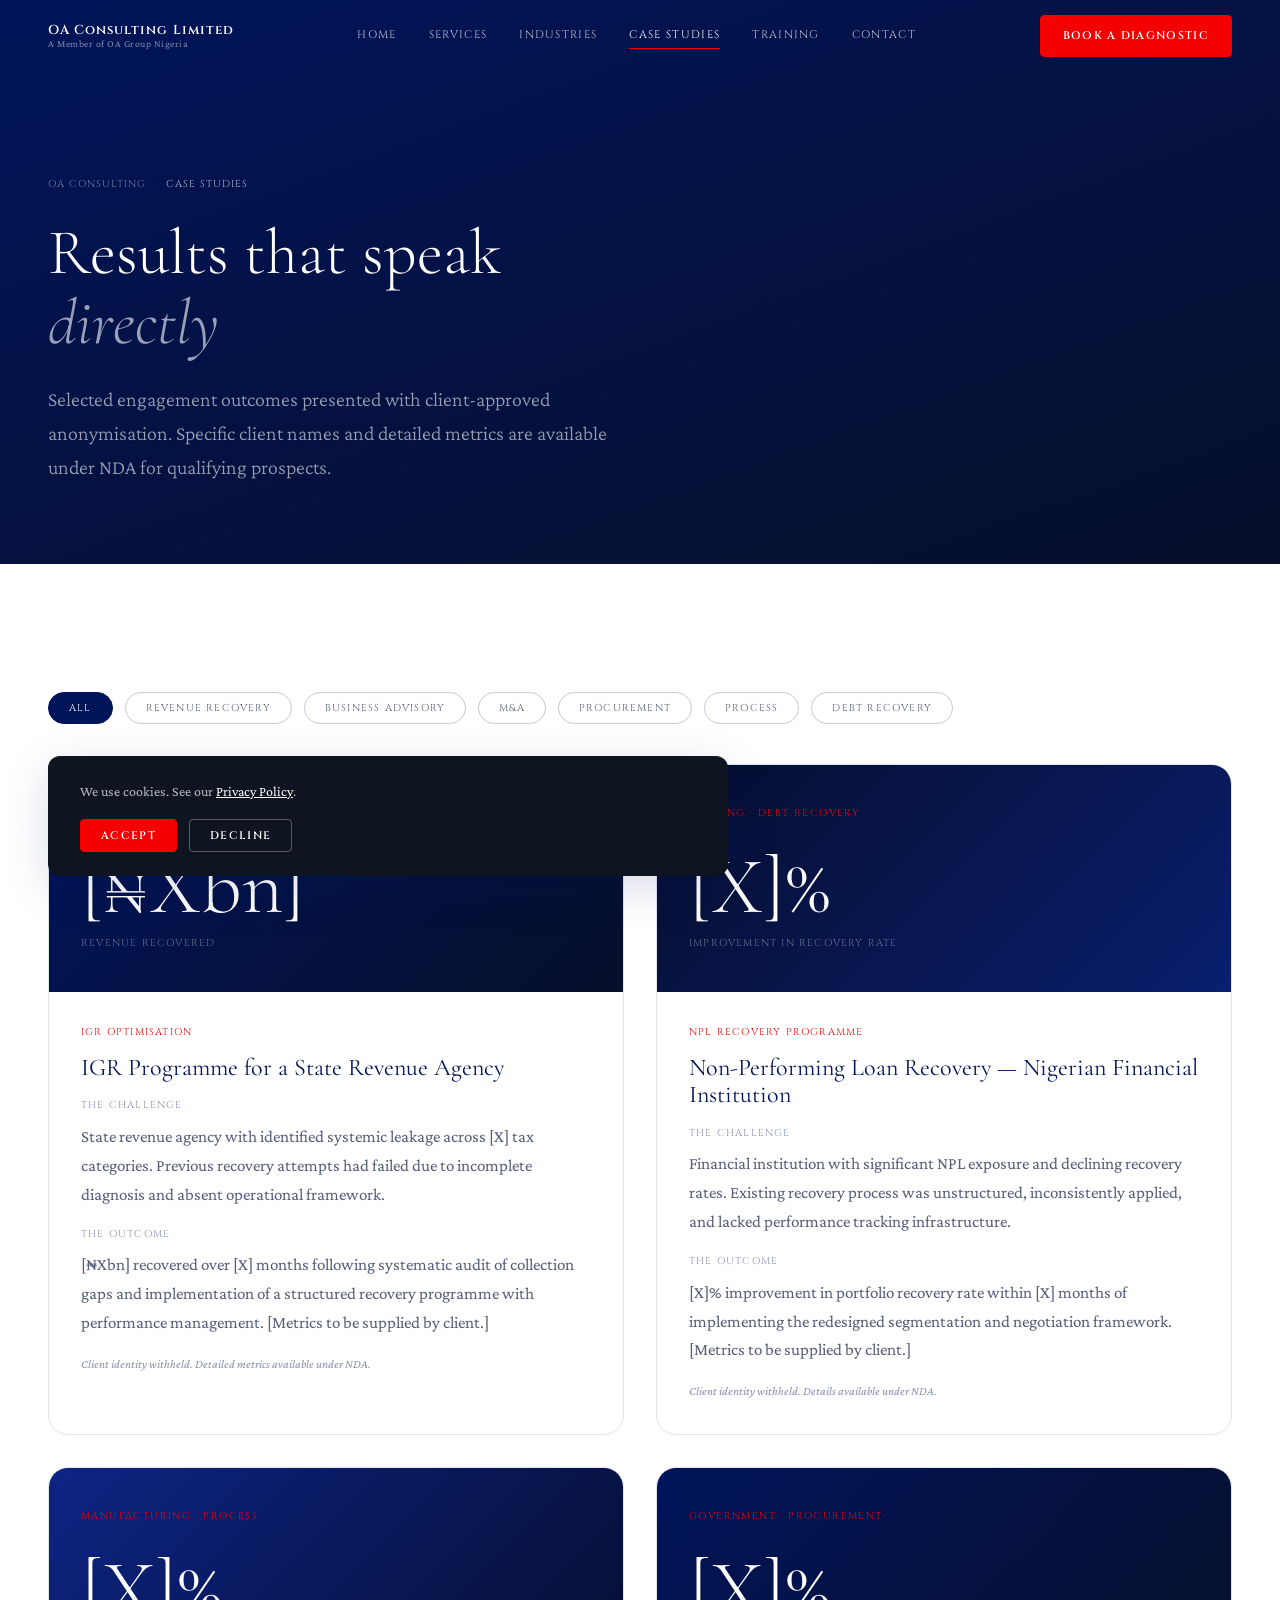
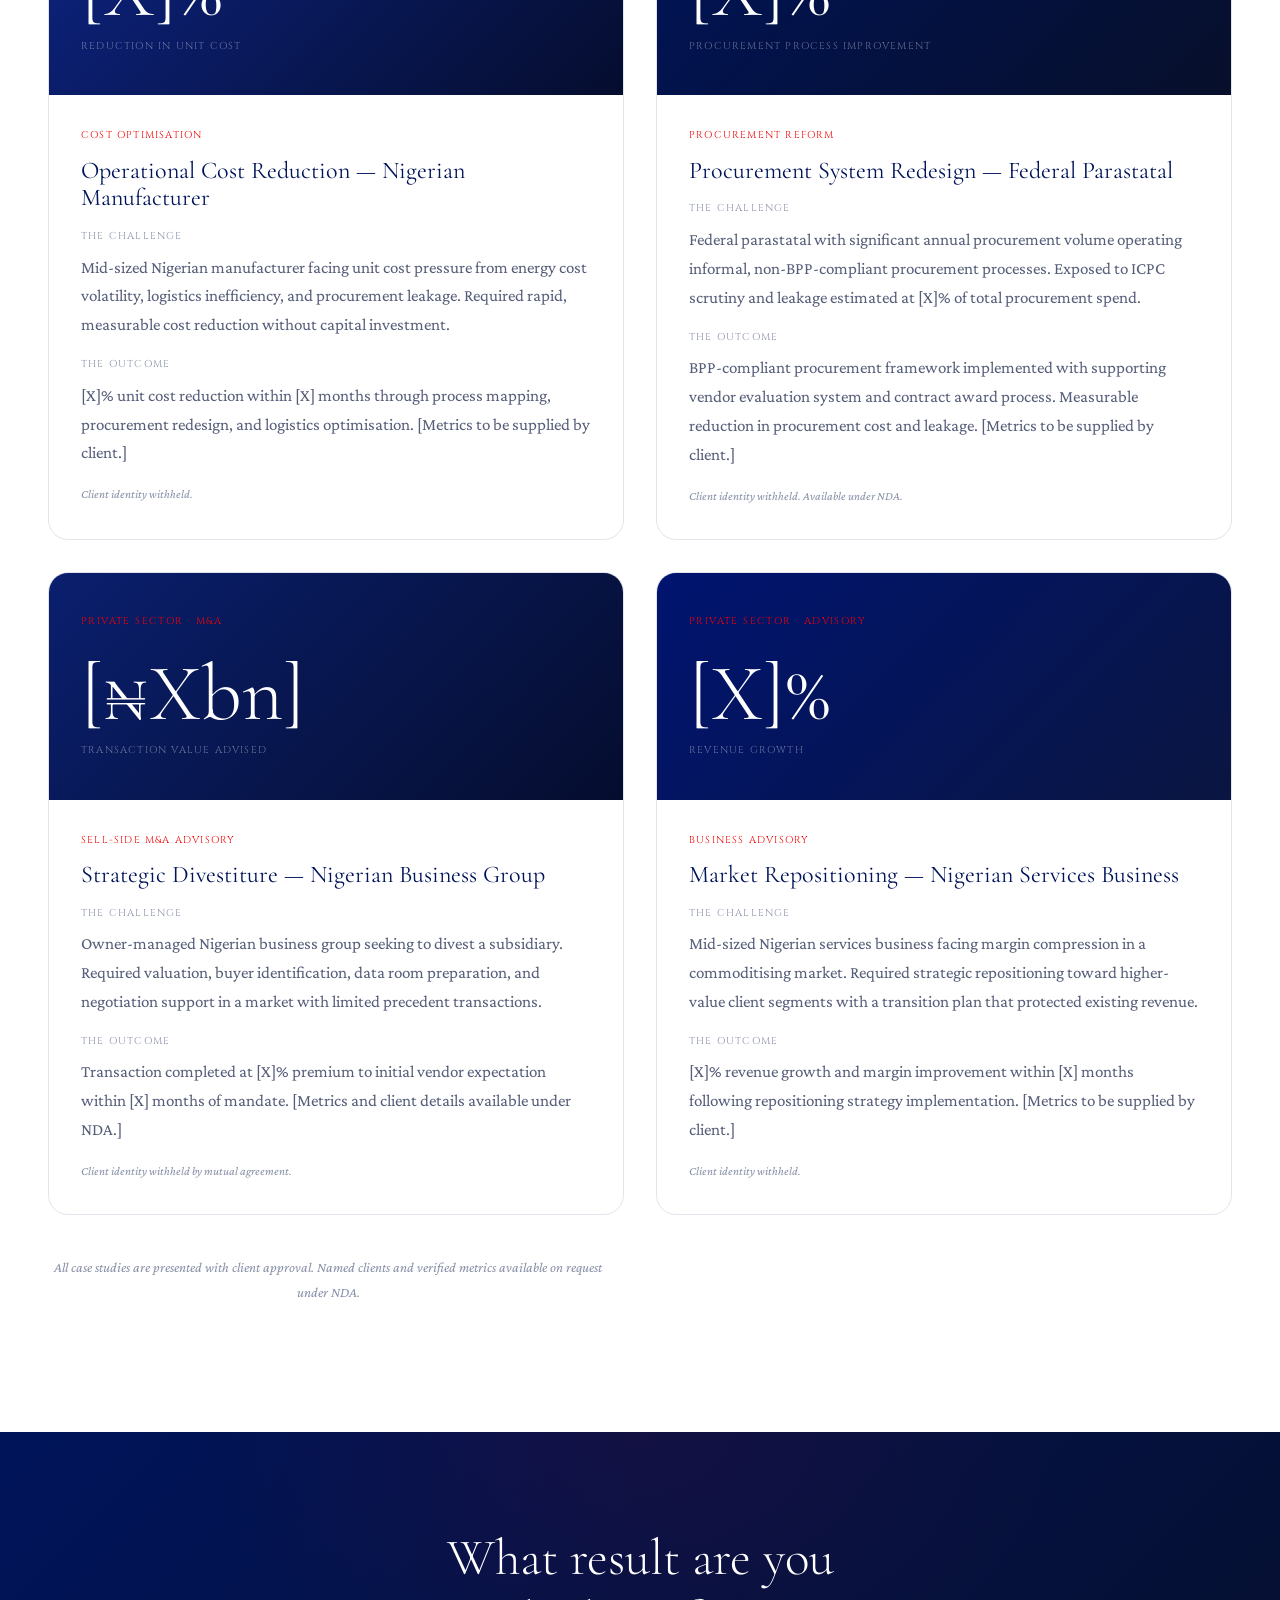
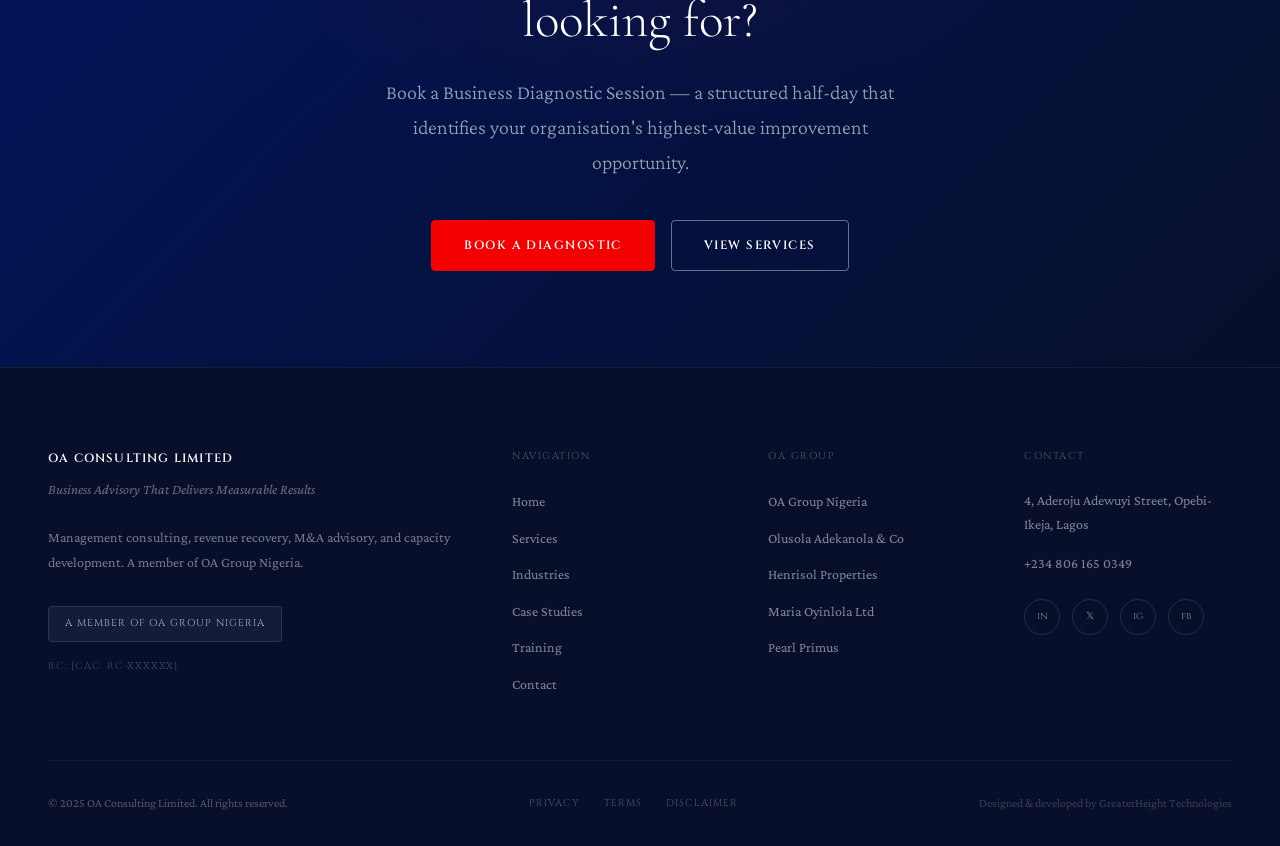
==== case-studies/index.html @ 7fed5c49 "Add files via upload" ====
<!DOCTYPE html>
<html lang="en">
<head>
  <meta charset="UTF-8"><meta name="viewport" content="width=device-width, initial-scale=1.0">
  <title>Case Studies — OA Consulting Limited | Results for Nigerian Organisations</title>
  <meta name="description" content="Selected consulting results for Nigerian clients across revenue recovery, business advisory, M&A, procurement, and process optimisation. OA Consulting Limited.">
  <link rel="canonical" href="https://oaconsulting.oagroupng.com/case-studies/">
  <link rel="preconnect" href="https://fonts.googleapis.com"><link rel="preconnect" href="https://fonts.gstatic.com" crossorigin>
  <link href="https://fonts.googleapis.com/css2?family=Cinzel:wght@400;600;700&family=Cormorant+Garamond:ital,wght@0,300;0,400;0,600;1,300;1,400&family=Crimson+Pro:ital,wght@0,300;0,400;0,500;0,600;1,300;1,400&display=swap" rel="stylesheet">
  <link rel="stylesheet" href="/css/variables.css"><link rel="stylesheet" href="/css/styles.css"><link rel="stylesheet" href="/css/animations.css"><link rel="stylesheet" href="/css/responsive.css">
  <style>
    .page-hero { background: linear-gradient(160deg, var(--navy) 0%, var(--dark-bg) 100%); padding-top: calc(var(--nav-height) + var(--sp-20)); padding-bottom: var(--sp-20); }
    .filter-bar { display: flex; flex-wrap: wrap; gap: var(--sp-3); margin-bottom: var(--sp-10); }
    .filter-btn { font-family: var(--font-label); font-size: 10px; letter-spacing: 0.12em; text-transform: uppercase; padding: 0.5rem 1.25rem; border: 1px solid var(--grey-200); border-radius: 20px; background: var(--white); color: var(--grey-600); cursor: pointer; transition: all var(--duration-fast); }
    .filter-btn:hover { border-color: var(--navy); color: var(--navy); }
    .filter-btn.active { background: var(--navy); border-color: var(--navy); color: var(--white); }
    .cs-grid { display: grid; grid-template-columns: repeat(2, 1fr); gap: var(--sp-8); }
    .cs-card { border: 1px solid var(--grey-100); border-radius: var(--radius-xl); overflow: hidden; transition: transform var(--duration) var(--ease), box-shadow var(--duration) var(--ease); }
    .cs-card:hover { transform: translateY(-4px); box-shadow: var(--shadow-md); }
    .cs-card[hidden] { display: none; }
    .cs-card__header { background: linear-gradient(135deg, var(--navy) 0%, var(--dark-bg) 100%); padding: var(--sp-10) var(--sp-8); }
    .cs-card__sector { font-family: var(--font-label); font-size: 10px; letter-spacing: 0.14em; text-transform: uppercase; color: var(--red); margin-bottom: var(--sp-6); }
    .cs-card__metric { font-family: var(--font-display); font-size: var(--text-6xl); font-weight: 300; color: var(--white); line-height: 1; margin-bottom: var(--sp-2); }
    .cs-card__metric-label { font-family: var(--font-label); font-size: 10px; letter-spacing: 0.12em; text-transform: uppercase; color: rgba(255,255,255,0.4); }
    .cs-card__body { padding: var(--sp-8); }
    .cs-card__service { font-family: var(--font-label); font-size: 10px; letter-spacing: 0.12em; text-transform: uppercase; color: var(--red); margin-bottom: var(--sp-3); }
    .cs-card__title { font-family: var(--font-display); font-size: var(--text-2xl); font-weight: 400; color: var(--navy); margin-bottom: var(--sp-4); }
    .cs-card__challenge-label { font-family: var(--font-label); font-size: 10px; letter-spacing: 0.12em; text-transform: uppercase; color: var(--grey-400); margin-bottom: var(--sp-2); }
    .cs-card__challenge { font-family: var(--font-body); font-size: var(--text-base); color: var(--grey-600); line-height: 1.7; margin-bottom: var(--sp-4); }
    .cs-card__nda { font-family: var(--font-body); font-size: var(--text-xs); color: var(--grey-400); font-style: italic; }
    @media (max-width: 768px) { .cs-grid { grid-template-columns: 1fr; } }
  </style>
</head>
<body>
  <a href="#main" class="skip-link">Skip to main content</a>
  <nav class="nav nav--scrolled" id="mainNav" role="navigation" aria-label="Main navigation">
    <div class="nav__inner">
      <a href="/" class="nav__logo"><span class="nav__logo-name">OA Consulting Limited</span><span class="nav__logo-sub">A Member of OA Group Nigeria</span></a>
      <div class="nav__links"><a href="/" class="nav__link">Home</a><a href="/services/" class="nav__link">Services</a><a href="/industries/" class="nav__link">Industries</a><a href="/case-studies/" class="nav__link nav__link--active">Case Studies</a><a href="/training/" class="nav__link">Training</a><a href="/contact/" class="nav__link">Contact</a></div>
      <a href="/contact/" class="nav__cta">Book a Diagnostic</a>
      <button class="nav__hamburger" id="navHamburger" aria-label="Open menu" aria-expanded="false" aria-controls="mobileMenu"><span></span><span></span><span></span></button>
    </div>
  </nav>
  <div class="nav__mobile" id="mobileMenu"><a href="/" class="nav__link">Home</a><a href="/services/" class="nav__link">Services</a><a href="/industries/" class="nav__link">Industries</a><a href="/case-studies/" class="nav__link">Case Studies</a><a href="/training/" class="nav__link">Training</a><a href="/contact/" class="nav__link">Contact</a><a href="/contact/" class="nav__cta">Book a Diagnostic</a></div>

  <main id="main">
    <section class="page-hero">
      <div class="container">
        <nav aria-label="Breadcrumb" class="breadcrumb"><a href="/">OA Consulting</a><span class="breadcrumb__sep">›</span><span class="breadcrumb__current">Case Studies</span></nav>
        <h1 style="font-family:var(--font-display);font-weight:300;font-size:clamp(2.5rem,5vw,5rem);color:var(--white);line-height:1.1;max-width:16ch;margin-bottom:var(--sp-6);">Results that speak <em style="color:rgba(255,255,255,0.6);">directly</em></h1>
        <p style="font-family:var(--font-body);font-size:var(--text-xl);color:rgba(255,255,255,0.6);max-width:55ch;font-weight:300;line-height:1.7;">Selected engagement outcomes presented with client-approved anonymisation. Specific client names and detailed metrics are available under NDA for qualifying prospects.</p>
      </div>
    </section>

    <section class="section section--lg">
      <div class="container">
        <div class="filter-bar reveal" role="group" aria-label="Filter case studies">
          <button class="filter-btn active" data-filter="all">All</button>
          <button class="filter-btn" data-filter="revenue">Revenue Recovery</button>
          <button class="filter-btn" data-filter="advisory">Business Advisory</button>
          <button class="filter-btn" data-filter="ma">M&A</button>
          <button class="filter-btn" data-filter="procurement">Procurement</button>
          <button class="filter-btn" data-filter="process">Process</button>
          <button class="filter-btn" data-filter="debt">Debt Recovery</button>
        </div>
        <div class="cs-grid" id="csGrid">
          <article class="cs-card reveal" data-category="revenue">
            <div class="cs-card__header"><div class="cs-card__sector">Government · Revenue Recovery</div><div class="cs-card__metric">[₦Xbn]</div><div class="cs-card__metric-label">Revenue Recovered</div></div>
            <div class="cs-card__body"><div class="cs-card__service">IGR Optimisation</div><h3 class="cs-card__title">IGR Programme for a State Revenue Agency</h3><div class="cs-card__challenge-label">The Challenge</div><p class="cs-card__challenge">State revenue agency with identified systemic leakage across [X] tax categories. Previous recovery attempts had failed due to incomplete diagnosis and absent operational framework.</p><div class="cs-card__challenge-label">The Outcome</div><p class="cs-card__challenge">[₦Xbn] recovered over [X] months following systematic audit of collection gaps and implementation of a structured recovery programme with performance management. [Metrics to be supplied by client.]</p><p class="cs-card__nda">Client identity withheld. Detailed metrics available under NDA.</p></div>
          </article>
          <article class="cs-card reveal reveal--delay-1" data-category="debt">
            <div class="cs-card__header" style="background:linear-gradient(135deg,#050D2E,#0a1f6e);"><div class="cs-card__sector">Banking · Debt Recovery</div><div class="cs-card__metric">[X]%</div><div class="cs-card__metric-label">Improvement in Recovery Rate</div></div>
            <div class="cs-card__body"><div class="cs-card__service">NPL Recovery Programme</div><h3 class="cs-card__title">Non-Performing Loan Recovery — Nigerian Financial Institution</h3><div class="cs-card__challenge-label">The Challenge</div><p class="cs-card__challenge">Financial institution with significant NPL exposure and declining recovery rates. Existing recovery process was unstructured, inconsistently applied, and lacked performance tracking infrastructure.</p><div class="cs-card__challenge-label">The Outcome</div><p class="cs-card__challenge">[X]% improvement in portfolio recovery rate within [X] months of implementing the redesigned segmentation and negotiation framework. [Metrics to be supplied by client.]</p><p class="cs-card__nda">Client identity withheld. Details available under NDA.</p></div>
          </article>
          <article class="cs-card reveal" data-category="process">
            <div class="cs-card__header" style="background:linear-gradient(135deg,#0d2484,#050D2E);"><div class="cs-card__sector">Manufacturing · Process</div><div class="cs-card__metric">[X]%</div><div class="cs-card__metric-label">Reduction in Unit Cost</div></div>
            <div class="cs-card__body"><div class="cs-card__service">Cost Optimisation</div><h3 class="cs-card__title">Operational Cost Reduction — Nigerian Manufacturer</h3><div class="cs-card__challenge-label">The Challenge</div><p class="cs-card__challenge">Mid-sized Nigerian manufacturer facing unit cost pressure from energy cost volatility, logistics inefficiency, and procurement leakage. Required rapid, measurable cost reduction without capital investment.</p><div class="cs-card__challenge-label">The Outcome</div><p class="cs-card__challenge">[X]% unit cost reduction within [X] months through process mapping, procurement redesign, and logistics optimisation. [Metrics to be supplied by client.]</p><p class="cs-card__nda">Client identity withheld.</p></div>
          </article>
          <article class="cs-card reveal reveal--delay-1" data-category="procurement">
            <div class="cs-card__header" style="background:linear-gradient(135deg,#00145A,#070F2A);"><div class="cs-card__sector">Government · Procurement</div><div class="cs-card__metric">[X]%</div><div class="cs-card__metric-label">Procurement Process Improvement</div></div>
            <div class="cs-card__body"><div class="cs-card__service">Procurement Reform</div><h3 class="cs-card__title">Procurement System Redesign — Federal Parastatal</h3><div class="cs-card__challenge-label">The Challenge</div><p class="cs-card__challenge">Federal parastatal with significant annual procurement volume operating informal, non-BPP-compliant procurement processes. Exposed to ICPC scrutiny and leakage estimated at [X]% of total procurement spend.</p><div class="cs-card__challenge-label">The Outcome</div><p class="cs-card__challenge">BPP-compliant procurement framework implemented with supporting vendor evaluation system and contract award process. Measurable reduction in procurement cost and leakage. [Metrics to be supplied by client.]</p><p class="cs-card__nda">Client identity withheld. Available under NDA.</p></div>
          </article>
          <article class="cs-card reveal" data-category="ma">
            <div class="cs-card__header" style="background:linear-gradient(135deg,#0a1f6e,#050D2E);"><div class="cs-card__sector">Private Sector · M&A</div><div class="cs-card__metric">[₦Xbn]</div><div class="cs-card__metric-label">Transaction Value Advised</div></div>
            <div class="cs-card__body"><div class="cs-card__service">Sell-side M&A Advisory</div><h3 class="cs-card__title">Strategic Divestiture — Nigerian Business Group</h3><div class="cs-card__challenge-label">The Challenge</div><p class="cs-card__challenge">Owner-managed Nigerian business group seeking to divest a subsidiary. Required valuation, buyer identification, data room preparation, and negotiation support in a market with limited precedent transactions.</p><div class="cs-card__challenge-label">The Outcome</div><p class="cs-card__challenge">Transaction completed at [X]% premium to initial vendor expectation within [X] months of mandate. [Metrics and client details available under NDA.]</p><p class="cs-card__nda">Client identity withheld by mutual agreement.</p></div>
          </article>
          <article class="cs-card reveal reveal--delay-1" data-category="advisory">
            <div class="cs-card__header" style="background:linear-gradient(135deg,#001470,#0a1540);"><div class="cs-card__sector">Private Sector · Advisory</div><div class="cs-card__metric">[X]%</div><div class="cs-card__metric-label">Revenue Growth</div></div>
            <div class="cs-card__body"><div class="cs-card__service">Business Advisory</div><h3 class="cs-card__title">Market Repositioning — Nigerian Services Business</h3><div class="cs-card__challenge-label">The Challenge</div><p class="cs-card__challenge">Mid-sized Nigerian services business facing margin compression in a commoditising market. Required strategic repositioning toward higher-value client segments with a transition plan that protected existing revenue.</p><div class="cs-card__challenge-label">The Outcome</div><p class="cs-card__challenge">[X]% revenue growth and margin improvement within [X] months following repositioning strategy implementation. [Metrics to be supplied by client.]</p><p class="cs-card__nda">Client identity withheld.</p></div>
          </article>
        </div>
        <p style="font-family:var(--font-body);font-size:var(--text-sm);color:var(--grey-400);margin-top:var(--sp-10);font-style:italic;text-align:center;">All case studies are presented with client approval. Named clients and verified metrics available on request under NDA.</p>
      </div>
    </section>

    <section class="cta-banner">
      <div class="cta-banner__content">
        <h2 class="cta-banner__title reveal">What result are you looking for?</h2>
        <p class="cta-banner__sub reveal reveal--delay-1">Book a Business Diagnostic Session — a structured half-day that identifies your organisation's highest-value improvement opportunity.</p>
        <div class="cta-banner__actions reveal reveal--delay-2">
          <a href="/contact/" class="btn btn-red">Book a Diagnostic</a>
          <a href="/services/" class="btn btn-ghost">View Services</a>
        </div>
      </div>
    </section>
  </main>

  <footer class="footer" role="contentinfo"><div class="container"><div class="footer__grid"><div><div class="footer__brand-name">OA Consulting Limited</div><div class="footer__brand-tag">Business Advisory That Delivers Measurable Results</div><p class="footer__desc">Management consulting, revenue recovery, M&A advisory, and capacity development. A member of OA Group Nigeria.</p><a href="https://oagroupng.com" class="footer__group-badge" target="_blank" rel="noopener">A Member of OA Group Nigeria</a><div class="footer__cac">RC: [CAC: RC-XXXXXX]</div></div><div><div class="footer__col-title">Navigation</div><nav class="footer__links"><a href="/" class="footer__link">Home</a><a href="/services/" class="footer__link">Services</a><a href="/industries/" class="footer__link">Industries</a><a href="/case-studies/" class="footer__link">Case Studies</a><a href="/training/" class="footer__link">Training</a><a href="/contact/" class="footer__link">Contact</a></nav></div><div><div class="footer__col-title">OA Group</div><nav class="footer__links"><a href="https://oagroupng.com" class="footer__link" target="_blank" rel="noopener">OA Group Nigeria</a><a href="https://olusola-adekanola.oagroupng.com" class="footer__link" target="_blank" rel="noopener">Olusola Adekanola & Co</a><a href="https://henrisol.oagroupng.com" class="footer__link" target="_blank" rel="noopener">Henrisol Properties</a><a href="https://mol.oagroupng.com" class="footer__link" target="_blank" rel="noopener">Maria Oyinlola Ltd</a><a href="https://pearlprimus.oagroupng.com" class="footer__link" target="_blank" rel="noopener">Pearl Primus</a></nav></div><div><div class="footer__col-title">Contact</div><address style="font-style:normal;"><p class="footer__contact-item">4, Aderoju Adewuyi Street, Opebi-Ikeja, Lagos</p><p class="footer__contact-item"><a href="tel:+2348061650349" class="footer__link">+234 806 165 0349</a></p></address><div class="footer__socials"><a href="https://linkedin.com/company/oagroupng" class="footer__social" aria-label="LinkedIn" target="_blank" rel="noopener">in</a><a href="https://x.com/oagroupng" class="footer__social" aria-label="X" target="_blank" rel="noopener">𝕏</a><a href="https://instagram.com/oagroupng" class="footer__social" aria-label="Instagram" target="_blank" rel="noopener">ig</a><a href="https://facebook.com/oagroupng" class="footer__social" aria-label="Facebook" target="_blank" rel="noopener">fb</a></div></div></div><div class="footer__bottom"><p class="footer__copy">© 2025 OA Consulting Limited. All rights reserved.</p><nav class="footer__legal"><a href="/privacy/">Privacy</a><a href="/terms/">Terms</a><a href="/disclaimer/">Disclaimer</a></nav><p class="footer__dev">Designed & developed by GreaterHeight Technologies</p></div></div></footer>
  <button id="backToTop" aria-label="Back to top" style="position:fixed;bottom:2rem;right:2rem;width:44px;height:44px;border-radius:50%;background:var(--navy);border:1px solid rgba(255,255,255,0.15);color:var(--white);font-size:18px;display:flex;align-items:center;justify-content:center;opacity:0;pointer-events:none;transition:opacity 0.3s;z-index:500;cursor:pointer;">↑</button>
  <div class="cookie-banner" id="cookieBanner"><p class="cookie-banner__text">We use cookies. See our <a href="/privacy/" style="color:var(--white);text-decoration:underline;">Privacy Policy</a>.</p><div class="cookie-banner__actions"><button id="cookieAccept" class="btn btn-red" style="padding:0.5rem 1.25rem;font-size:11px;">Accept</button><button id="cookieDecline" class="btn btn-ghost" style="padding:0.5rem 1.25rem;font-size:11px;border-color:rgba(255,255,255,0.3);">Decline</button></div></div>
  <script src="/js/navigation.js" defer></script><script src="/js/main.js" defer></script>
  <script>
    document.addEventListener('DOMContentLoaded', () => {
      const btns = document.querySelectorAll('.filter-btn');
      const cards = document.querySelectorAll('.cs-card');
      btns.forEach(btn => {
        btn.addEventListener('click', () => {
          btns.forEach(b => b.classList.remove('active'));
          btn.classList.add('active');
          const filter = btn.dataset.filter;
          cards.forEach(card => { card.toggleAttribute('hidden', filter !== 'all' && card.dataset.category !== filter); });
        });
      });
    });
  </script>
</body>
</html>
---- css/variables.css ----
/* ============================================================
   OA CONSULTING LIMITED — CSS VARIABLES
   Brand: Deep Navy #00145A | Authority Red #F50000 | Black #000000
   Same palette as OA & Co but distinct visual expression:
   warmer, more dynamic, less institutional — a consulting firm
   that solves problems rather than certifies them.
   ============================================================ */

:root {
  /* ── Brand Colours ── */
  --navy:        #00145A;
  --navy-90:     #001470;
  --navy-mid:    #0a1f6e;
  --navy-light:  #1a3080;
  --red:         #F50000;
  --red-dark:    #c00000;
  --red-muted:   rgba(245, 0, 0, 0.07);
  --black:       #000000;
  --off-black:   #0E1420;

  /* ── Group Ecosystem Colours ── */
  --group-blue:  #5C6C94;
  --group-light: #AAB4C8;

  /* ── Neutral Palette ── */
  --white:       #FFFFFF;
  --off-white:   #F6F7FA;
  --grey-50:     #F0F1F5;
  --grey-100:    #E2E4EB;
  --grey-200:    #C8CBDB;
  --grey-400:    #8890A8;
  --grey-600:    #555D78;
  --grey-800:    #252B3F;

  /* ── Dark Section (slightly warmer than OA & Co) ── */
  --dark-bg:     #070F2A;
  --dark-bg-2:   #0c1535;

  /* ── Typography ── */
  --font-display: 'Cormorant Garamond', Georgia, serif;
  --font-label:   'Cinzel', 'Times New Roman', serif;
  --font-body:    'Crimson Pro', Georgia, serif;

  /* ── Type Scale ── */
  --text-xs:    0.75rem;
  --text-sm:    0.875rem;
  --text-base:  1.0625rem;
  --text-lg:    1.125rem;
  --text-xl:    1.25rem;
  --text-2xl:   1.5rem;
  --text-3xl:   2rem;
  --text-4xl:   2.75rem;
  --text-5xl:   3.75rem;
  --text-6xl:   5rem;
  --text-7xl:   6.5rem;

  /* ── Spacing ── */
  --sp-1:  0.25rem;
  --sp-2:  0.5rem;
  --sp-3:  0.75rem;
  --sp-4:  1rem;
  --sp-6:  1.5rem;
  --sp-8:  2rem;
  --sp-10: 2.5rem;
  --sp-12: 3rem;
  --sp-16: 4rem;
  --sp-20: 5rem;
  --sp-24: 6rem;
  --sp-32: 8rem;

  /* ── Layout ── */
  --max-width:     1280px;
  --content-width: 900px;
  --gutter:        clamp(1.25rem, 5vw, 3rem);

  /* ── Radius ── */
  --radius-sm: 4px;
  --radius-md: 8px;
  --radius-lg: 12px;
  --radius-xl: 20px;

  /* ── Shadows ── */
  --shadow-sm: 0 1px 3px rgba(0,20,90,0.08);
  --shadow-md: 0 4px 20px rgba(0,20,90,0.10);
  --shadow-lg: 0 12px 48px rgba(0,20,90,0.14);

  /* ── Transitions ── */
  --ease:          cubic-bezier(0.25, 0.46, 0.45, 0.94);
  --duration-fast: 150ms;
  --duration:      260ms;
  --duration-slow: 450ms;

  /* ── Nav ── */
  --nav-height: 72px;
}
---- css/styles.css ----
/* ============================================================
   OA CONSULTING LIMITED — GLOBAL STYLES
   Visual distinction from OA & Co:
   - Hero uses diagonal split layout vs OA & Co's full dark field
   - Service cards are horizontal rows vs grid tiles
   - Case studies use bold metric-first presentation
   - Process steps are left-anchored vs centred
   ============================================================ */

@import url('variables.css');

*, *::before, *::after { box-sizing: border-box; margin: 0; padding: 0; }
html { scroll-behavior: smooth; -webkit-text-size-adjust: 100%; }
body { font-family: var(--font-body); font-size: var(--text-base); line-height: 1.75; color: var(--off-black); background: var(--white); overflow-x: hidden; }
img, video { display: block; max-width: 100%; }
a { color: inherit; text-decoration: none; }
ul, ol { list-style: none; }
button { cursor: pointer; border: none; background: none; font-family: inherit; }
input, textarea, select { font-family: inherit; }
:focus-visible { outline: 2px solid var(--red); outline-offset: 3px; border-radius: 2px; }

.skip-link { position: absolute; top: -100%; left: var(--sp-4); z-index: 9999; background: var(--navy); color: var(--white); padding: var(--sp-3) var(--sp-6); font-family: var(--font-label); font-size: var(--text-xs); letter-spacing: 0.12em; text-transform: uppercase; border-radius: var(--radius-sm); transition: top var(--duration-fast); }
.skip-link:focus { top: var(--sp-4); }

/* ── Layout ── */
.container { width: 100%; max-width: var(--max-width); margin-inline: auto; padding-inline: var(--gutter); }
.container--narrow { max-width: var(--content-width); margin-inline: auto; padding-inline: var(--gutter); }
.section { padding-block: var(--sp-24); }
.section--lg { padding-block: var(--sp-32); }
.section--sm { padding-block: var(--sp-16); }

/* ── Typography ── */
h1, h2, h3, h4, h5, h6 { font-family: var(--font-display); font-weight: 400; line-height: 1.15; color: var(--navy); }
h1 { font-size: clamp(var(--text-4xl), 6vw, var(--text-7xl)); font-weight: 300; }
h2 { font-size: clamp(var(--text-3xl), 4vw, var(--text-5xl)); }
h3 { font-size: clamp(var(--text-2xl), 3vw, var(--text-4xl)); }
h4 { font-size: var(--text-2xl); }
p { max-width: 70ch; }
p + p { margin-top: var(--sp-4); }

.eyebrow { font-family: var(--font-label); font-size: var(--text-xs); letter-spacing: 0.15em; text-transform: uppercase; color: var(--red); display: block; margin-bottom: var(--sp-4); }
.lead { font-size: var(--text-xl); line-height: 1.65; color: var(--grey-600); font-weight: 300; }
.section-label { font-family: var(--font-label); font-size: 10px; letter-spacing: 0.18em; text-transform: uppercase; color: var(--red); display: block; margin-bottom: var(--sp-6); }
.section-title { font-family: var(--font-display); color: var(--navy); margin-bottom: var(--sp-6); }
.section-body { font-family: var(--font-body); font-size: var(--text-lg); line-height: 1.75; color: var(--grey-600); font-weight: 300; }

/* ── Buttons ── */
.btn { display: inline-flex; align-items: center; gap: var(--sp-2); font-family: var(--font-label); font-size: var(--text-xs); letter-spacing: 0.12em; text-transform: uppercase; padding: 0.875rem 2rem; border-radius: var(--radius-sm); transition: all var(--duration) var(--ease); white-space: nowrap; font-weight: 600; }
.btn-primary { background: var(--navy); color: var(--white); border: 1.5px solid var(--navy); }
.btn-primary:hover { background: var(--navy-light); transform: translateY(-2px); box-shadow: var(--shadow-md); }
.btn-secondary { background: transparent; color: var(--navy); border: 1.5px solid var(--navy); }
.btn-secondary:hover { background: var(--navy); color: var(--white); transform: translateY(-2px); }
.btn-red { background: var(--red); color: var(--white); border: 1.5px solid var(--red); }
.btn-red:hover { background: var(--red-dark); transform: translateY(-2px); box-shadow: 0 8px 24px rgba(245,0,0,0.25); }
.btn-ghost { color: var(--white); border: 1.5px solid rgba(255,255,255,0.4); }
.btn-ghost:hover { background: rgba(255,255,255,0.1); border-color: var(--white); }

/* ── Navigation ── */
.nav { position: fixed; top: 0; left: 0; right: 0; z-index: 1000; height: var(--nav-height); display: flex; align-items: center; transition: background var(--duration) var(--ease), box-shadow var(--duration) var(--ease); }
.nav--scrolled { background: rgba(0, 20, 90, 0.97); backdrop-filter: blur(12px); box-shadow: 0 1px 0 rgba(255,255,255,0.06); }
.nav__inner { width: 100%; max-width: var(--max-width); margin-inline: auto; padding-inline: var(--gutter); display: flex; align-items: center; justify-content: space-between; gap: var(--sp-8); }
.nav__logo { display: flex; flex-direction: column; gap: 2px; flex-shrink: 0; }
.nav__logo-name { font-family: var(--font-label); font-size: 13px; letter-spacing: 0.08em; color: var(--white); font-weight: 600; line-height: 1; }
.nav__logo-sub { font-family: var(--font-body); font-size: 10px; color: rgba(255,255,255,0.5); letter-spacing: 0.05em; line-height: 1; }
.nav__links { display: flex; align-items: center; gap: var(--sp-8); }
.nav__link { font-family: var(--font-label); font-size: 11px; letter-spacing: 0.12em; text-transform: uppercase; color: rgba(255,255,255,0.75); transition: color var(--duration-fast); position: relative; padding-bottom: 2px; }
.nav__link::after { content: ''; position: absolute; bottom: -2px; left: 0; width: 0; height: 1px; background: var(--red); transition: width var(--duration) var(--ease); }
.nav__link:hover { color: var(--white); }
.nav__link:hover::after { width: 100%; }
.nav__link--active { color: var(--white); }
.nav__link--active::after { width: 100%; }
.nav__cta { font-family: var(--font-label); font-size: 11px; letter-spacing: 0.12em; text-transform: uppercase; color: var(--white); background: var(--red); border: 1.5px solid var(--red); padding: 0.625rem 1.375rem; border-radius: var(--radius-sm); transition: all var(--duration-fast); font-weight: 600; flex-shrink: 0; }
.nav__cta:hover { background: var(--red-dark); border-color: var(--red-dark); }
.nav__hamburger { display: none; flex-direction: column; gap: 5px; padding: var(--sp-2); }
.nav__hamburger span { display: block; width: 24px; height: 1.5px; background: var(--white); transition: all var(--duration) var(--ease); }
.nav__hamburger.open span:nth-child(1) { transform: translateY(6.5px) rotate(45deg); }
.nav__hamburger.open span:nth-child(2) { opacity: 0; }
.nav__hamburger.open span:nth-child(3) { transform: translateY(-6.5px) rotate(-45deg); }
.nav__mobile { display: none; position: fixed; top: var(--nav-height); left: 0; right: 0; background: var(--navy); padding: var(--sp-8) var(--gutter); flex-direction: column; gap: var(--sp-6); z-index: 999; border-top: 1px solid rgba(255,255,255,0.08); }
.nav__mobile.open { display: flex; }
.nav__mobile .nav__link { font-size: 13px; color: rgba(255,255,255,0.8); }
.nav__mobile .nav__cta { align-self: flex-start; margin-top: var(--sp-2); }

/* ── HERO — Diagonal split (distinct from OA & Co full-dark) ── */
.hero {
  min-height: 100vh;
  display: grid;
  grid-template-columns: 1fr 1fr;
  overflow: hidden;
  padding-top: var(--nav-height);
  position: relative;
}
.hero__left {
  background: var(--navy);
  padding: var(--sp-24) var(--gutter) var(--sp-24) clamp(1.25rem, 6vw, 5rem);
  display: flex;
  flex-direction: column;
  justify-content: flex-end;
  position: relative;
  z-index: 2;
}
.hero__left::after {
  content: '';
  position: absolute;
  top: 0; right: -80px; bottom: 0;
  width: 160px;
  background: var(--navy);
  transform: skewX(-6deg);
  transform-origin: bottom left;
  z-index: 1;
}
.hero__right {
  background: linear-gradient(160deg, #0a1f6e 0%, var(--dark-bg) 100%);
  position: relative;
  display: flex;
  align-items: center;
  justify-content: center;
  overflow: hidden;
}
.hero__right-img {
  position: absolute;
  inset: 0;
  background:
    radial-gradient(ellipse 60% 60% at 70% 40%, rgba(245,0,0,0.08) 0%, transparent 70%),
    linear-gradient(160deg, #0d2484 0%, #050D2E 100%);
}
.hero__right-content {
  position: relative;
  z-index: 2;
  padding: var(--sp-12);
  display: flex;
  flex-direction: column;
  gap: var(--sp-8);
}
.hero__content-left {
  position: relative;
  z-index: 3;
}
.hero__since { font-family: var(--font-label); font-size: var(--text-xs); letter-spacing: 0.18em; text-transform: uppercase; color: var(--red); display: block; margin-bottom: var(--sp-8); }
.hero__headline { font-family: var(--font-display); font-size: clamp(2.75rem, 5.5vw, 6rem); font-weight: 300; line-height: 1.05; color: var(--white); margin-bottom: var(--sp-6); }
.hero__headline em { font-style: italic; color: rgba(255,255,255,0.55); }
.hero__divider { width: 40px; height: 1px; background: var(--red); margin-bottom: var(--sp-6); }
.hero__sub { font-family: var(--font-body); font-size: var(--text-lg); color: rgba(255,255,255,0.6); font-weight: 300; line-height: 1.75; max-width: 44ch; margin-bottom: var(--sp-8); }
.hero__actions { display: flex; flex-wrap: wrap; gap: var(--sp-4); }

/* Hero metric cards (right side) */
.hero-metric {
  background: rgba(255,255,255,0.05);
  border: 1px solid rgba(255,255,255,0.08);
  border-radius: var(--radius-lg);
  padding: var(--sp-6);
  backdrop-filter: blur(8px);
}
.hero-metric__num {
  font-family: var(--font-display);
  font-size: var(--text-5xl);
  font-weight: 300;
  color: var(--white);
  line-height: 1;
  margin-bottom: var(--sp-2);
}
.hero-metric__num sup { font-size: 0.45em; vertical-align: super; color: var(--red); }
.hero-metric__label { font-family: var(--font-label); font-size: 10px; letter-spacing: 0.12em; text-transform: uppercase; color: rgba(255,255,255,0.4); }
.hero-metric__desc { font-family: var(--font-body); font-size: var(--text-sm); color: rgba(255,255,255,0.5); margin-top: var(--sp-2); line-height: 1.5; }

/* ── Service Row (horizontal — distinct from OA & Co's tiles) ── */
.service-row {
  display: flex;
  align-items: flex-start;
  gap: var(--sp-8);
  padding: var(--sp-8) 0;
  border-bottom: 1px solid var(--grey-100);
  transition: background var(--duration) var(--ease);
  border-radius: var(--radius-md);
}
.service-row:last-child { border-bottom: none; }
.service-row__num {
  font-family: var(--font-display);
  font-size: var(--text-4xl);
  font-weight: 300;
  color: var(--grey-100);
  line-height: 1;
  width: 60px;
  flex-shrink: 0;
  transition: color var(--duration) var(--ease);
}
.service-row:hover .service-row__num { color: var(--red-muted); }
.service-row__body { flex: 1; }
.service-row__name { font-family: var(--font-display); font-size: var(--text-2xl); font-weight: 400; color: var(--navy); margin-bottom: var(--sp-3); }
.service-row__desc { font-family: var(--font-body); font-size: var(--text-base); color: var(--grey-600); line-height: 1.7; }
.service-row__cta { margin-top: var(--sp-4); font-family: var(--font-label); font-size: 10px; letter-spacing: 0.12em; text-transform: uppercase; color: var(--red); display: inline-flex; align-items: center; gap: var(--sp-2); transition: gap var(--duration-fast); }
.service-row__cta:hover { gap: var(--sp-3); }

/* ── Case Study Cards (metric-first) ── */
.case-study-grid { display: grid; grid-template-columns: repeat(3, 1fr); gap: var(--sp-6); }
.case-study-card {
  border: 1px solid var(--grey-100);
  border-radius: var(--radius-lg);
  padding: var(--sp-8) var(--sp-6);
  position: relative;
  overflow: hidden;
  transition: transform var(--duration) var(--ease), box-shadow var(--duration) var(--ease);
}
.case-study-card::before {
  content: '';
  position: absolute;
  top: 0; left: 0;
  right: 0; height: 3px;
  background: var(--red);
  transform: scaleX(0);
  transform-origin: left;
  transition: transform var(--duration-slow) var(--ease);
}
.case-study-card:hover::before { transform: scaleX(1); }
.case-study-card:hover { transform: translateY(-4px); box-shadow: var(--shadow-md); }
.case-study-card__sector {
  font-family: var(--font-label);
  font-size: 10px;
  letter-spacing: 0.14em;
  text-transform: uppercase;
  color: var(--red);
  margin-bottom: var(--sp-6);
}
.case-study-card__metric {
  font-family: var(--font-display);
  font-size: var(--text-5xl);
  font-weight: 300;
  color: var(--navy);
  line-height: 1;
  margin-bottom: var(--sp-2);
}
.case-study-card__metric-label {
  font-family: var(--font-label);
  font-size: 10px;
  letter-spacing: 0.12em;
  text-transform: uppercase;
  color: var(--grey-400);
  margin-bottom: var(--sp-6);
}
.case-study-card__title {
  font-family: var(--font-display);
  font-size: var(--text-xl);
  font-weight: 400;
  color: var(--navy);
  margin-bottom: var(--sp-3);
}
.case-study-card__desc {
  font-family: var(--font-body);
  font-size: var(--text-base);
  color: var(--grey-600);
  line-height: 1.65;
}

/* ── Industries ── */
.industry-grid {
  display: grid;
  grid-template-columns: repeat(5, 1fr);
  gap: var(--sp-4);
}
.industry-card {
  padding: var(--sp-6) var(--sp-4);
  border: 1px solid var(--grey-100);
  border-radius: var(--radius-lg);
  text-align: center;
  transition: all var(--duration) var(--ease);
  cursor: default;
}
.industry-card:hover {
  border-color: var(--navy);
  background: var(--grey-50);
}
.industry-card__name {
  font-family: var(--font-display);
  font-size: var(--text-lg);
  font-weight: 400;
  color: var(--navy);
  margin-bottom: var(--sp-2);
}
.industry-card__desc {
  font-family: var(--font-body);
  font-size: var(--text-sm);
  color: var(--grey-600);
  line-height: 1.55;
}

/* ── Training Calendar ── */
.training-grid { display: grid; grid-template-columns: repeat(2, 1fr); gap: var(--sp-6); }
.training-card {
  background: var(--off-white);
  border-radius: var(--radius-lg);
  padding: var(--sp-8);
  display: grid;
  grid-template-columns: auto 1fr;
  gap: var(--sp-6);
  align-items: start;
  transition: transform var(--duration) var(--ease);
}
.training-card:hover { transform: translateY(-3px); }
.training-card__date-block {
  background: var(--navy);
  color: var(--white);
  border-radius: var(--radius-md);
  padding: var(--sp-4) var(--sp-3);
  text-align: center;
  min-width: 64px;
}
.training-card__date-month {
  font-family: var(--font-label);
  font-size: 10px;
  letter-spacing: 0.12em;
  text-transform: uppercase;
  color: var(--red);
  line-height: 1;
  margin-bottom: 4px;
}
.training-card__date-day {
  font-family: var(--font-display);
  font-size: var(--text-3xl);
  font-weight: 300;
  line-height: 1;
}
.training-card__title {
  font-family: var(--font-display);
  font-size: var(--text-xl);
  font-weight: 400;
  color: var(--navy);
  margin-bottom: var(--sp-2);
}
.training-card__meta {
  font-family: var(--font-label);
  font-size: 10px;
  letter-spacing: 0.1em;
  text-transform: uppercase;
  color: var(--grey-400);
  margin-bottom: var(--sp-3);
  display: flex;
  gap: var(--sp-4);
}
.training-card__desc {
  font-family: var(--font-body);
  font-size: var(--text-sm);
  color: var(--grey-600);
  line-height: 1.65;
  margin-bottom: var(--sp-4);
}

/* ── Approach Steps (left-anchored, distinct from OA & Co's centred) ── */
.approach-steps { display: flex; flex-direction: column; gap: 0; }
.approach-step {
  display: grid;
  grid-template-columns: 80px 1fr;
  gap: var(--sp-6);
  padding-bottom: var(--sp-10);
  position: relative;
}
.approach-step::before {
  content: '';
  position: absolute;
  left: 39px; top: 56px;
  width: 1px;
  height: calc(100% - 56px);
  background: var(--grey-200);
}
.approach-step:last-child::before { display: none; }
.approach-step__marker {
  width: 56px;
  height: 56px;
  border-radius: 50%;
  border: 1.5px solid var(--grey-200);
  background: var(--white);
  display: flex;
  align-items: center;
  justify-content: center;
  flex-shrink: 0;
  position: relative;
  z-index: 1;
  transition: all var(--duration) var(--ease);
}
.approach-step__marker-inner {
  width: 10px;
  height: 10px;
  border-radius: 50%;
  background: var(--navy);
  transition: background var(--duration) var(--ease);
}
.approach-step:hover .approach-step__marker { border-color: var(--red); box-shadow: 0 0 0 6px var(--red-muted); }
.approach-step:hover .approach-step__marker-inner { background: var(--red); }
.approach-step__body { padding-top: var(--sp-3); }
.approach-step__title { font-family: var(--font-display); font-size: var(--text-2xl); font-weight: 400; color: var(--navy); margin-bottom: var(--sp-3); }
.approach-step__desc { font-family: var(--font-body); font-size: var(--text-lg); color: var(--grey-600); line-height: 1.7; }

/* ── Blog/Insights Cards ── */
.blog-grid { display: grid; grid-template-columns: repeat(2, 1fr); gap: var(--sp-6); }
.blog-card { background: var(--white); border: 1px solid var(--grey-100); border-radius: var(--radius-lg); overflow: hidden; transition: transform var(--duration) var(--ease), box-shadow var(--duration) var(--ease); }
.blog-card:hover { transform: translateY(-4px); box-shadow: var(--shadow-md); }
.blog-card__img { aspect-ratio: 16/9; background: linear-gradient(135deg, var(--navy) 0%, var(--navy-mid) 100%); }
.blog-card__body { padding: var(--sp-6); }
.blog-card__cat { font-family: var(--font-label); font-size: 10px; letter-spacing: 0.14em; text-transform: uppercase; color: var(--red); display: block; margin-bottom: var(--sp-3); }
.blog-card__title { font-family: var(--font-display); font-size: var(--text-2xl); font-weight: 400; color: var(--navy); margin-bottom: var(--sp-3); line-height: 1.3; }
.blog-card__excerpt { font-family: var(--font-body); font-size: var(--text-base); color: var(--grey-600); line-height: 1.65; margin-bottom: var(--sp-4); }
.blog-card__meta { font-family: var(--font-label); font-size: 10px; letter-spacing: 0.1em; text-transform: uppercase; color: var(--grey-400); display: flex; gap: var(--sp-4); }
.blog-card__link { font-family: var(--font-label); font-size: 11px; letter-spacing: 0.1em; text-transform: uppercase; color: var(--navy); display: inline-flex; align-items: center; gap: var(--sp-2); margin-top: var(--sp-4); transition: gap var(--duration-fast), color var(--duration-fast); }
.blog-card__link:hover { color: var(--red); gap: var(--sp-3); }

/* ── Cross Referral ── */
.cross-referral { background: var(--grey-50); border-left: 3px solid var(--red); border-radius: 0 var(--radius-md) var(--radius-md) 0; padding: var(--sp-6) var(--sp-8); display: flex; align-items: center; justify-content: space-between; gap: var(--sp-8); flex-wrap: wrap; }
.cross-referral__text { font-family: var(--font-body); font-size: var(--text-lg); color: var(--grey-800); font-style: italic; }
.cross-referral__text strong { color: var(--navy); font-style: normal; }

/* ── CTA Banner ── */
.cta-banner { background: linear-gradient(135deg, var(--navy) 0%, var(--dark-bg) 100%); padding: var(--sp-24) var(--gutter); text-align: center; position: relative; overflow: hidden; }
.cta-banner::before { content: ''; position: absolute; inset: 0; background: radial-gradient(ellipse 50% 80% at 50% 0%, rgba(245,0,0,0.07), transparent 70%); }
.cta-banner__content { position: relative; z-index: 1; }
.cta-banner__title { font-family: var(--font-display); font-size: clamp(var(--text-3xl), 4vw, var(--text-5xl)); font-weight: 300; color: var(--white); max-width: 20ch; margin: 0 auto var(--sp-6); line-height: 1.2; }
.cta-banner__sub { font-family: var(--font-body); font-size: var(--text-xl); color: rgba(255,255,255,0.6); max-width: 50ch; margin: 0 auto var(--sp-10); font-weight: 300; }
.cta-banner__actions { display: flex; justify-content: center; gap: var(--sp-4); flex-wrap: wrap; }

/* ── Arch Frame ── */
.arch-frame { overflow: hidden; border-radius: var(--radius-md); position: relative; background: linear-gradient(135deg, var(--navy) 0%, var(--dark-bg) 100%); }
.arch-frame img { width: 100%; height: 100%; object-fit: cover; display: block; }
.arch-frame--tall { aspect-ratio: 3/4; }
.arch-frame--wide { aspect-ratio: 16/9; }

/* ── Two Column ── */
.two-col { display: grid; grid-template-columns: 1fr 1fr; gap: var(--sp-16); align-items: center; }
.two-col--wide { grid-template-columns: 3fr 2fr; }

/* ── Dark section ── */
.section--dark { background: var(--dark-bg); }
.section--dark .section-title { color: var(--white); }
.section--dark .section-body { color: rgba(255,255,255,0.65); }

/* ── Footer ── */
.footer { background: var(--dark-bg); border-top: 1px solid rgba(255,255,255,0.06); padding-top: var(--sp-20); }
.footer__grid { display: grid; grid-template-columns: 2fr 1fr 1fr 1fr; gap: var(--sp-12); padding-bottom: var(--sp-16); border-bottom: 1px solid rgba(255,255,255,0.06); }
.footer__brand-name { font-family: var(--font-label); font-size: 12px; letter-spacing: 0.1em; text-transform: uppercase; color: var(--white); font-weight: 600; margin-bottom: var(--sp-2); }
.footer__brand-tag { font-family: var(--font-body); font-size: var(--text-sm); color: rgba(255,255,255,0.4); font-style: italic; margin-bottom: var(--sp-6); }
.footer__desc { font-family: var(--font-body); font-size: var(--text-sm); color: rgba(255,255,255,0.45); line-height: 1.75; margin-bottom: var(--sp-8); }
.footer__group-badge { display: inline-flex; align-items: center; gap: var(--sp-2); background: rgba(92,108,148,0.15); border: 1px solid rgba(92,108,148,0.3); border-radius: var(--radius-sm); padding: var(--sp-2) var(--sp-4); font-family: var(--font-label); font-size: 10px; letter-spacing: 0.1em; text-transform: uppercase; color: var(--group-light); }
.footer__col-title { font-family: var(--font-label); font-size: 10px; letter-spacing: 0.15em; text-transform: uppercase; color: rgba(255,255,255,0.3); margin-bottom: var(--sp-6); }
.footer__links { display: flex; flex-direction: column; gap: var(--sp-3); }
.footer__link { font-family: var(--font-body); font-size: var(--text-sm); color: rgba(255,255,255,0.5); transition: color var(--duration-fast); }
.footer__link:hover { color: var(--white); }
.footer__contact-item { font-family: var(--font-body); font-size: var(--text-sm); color: rgba(255,255,255,0.5); line-height: 1.65; margin-bottom: var(--sp-3); }
.footer__socials { display: flex; gap: var(--sp-3); margin-top: var(--sp-6); }
.footer__social { width: 36px; height: 36px; border-radius: 50%; border: 1px solid rgba(255,255,255,0.12); display: flex; align-items: center; justify-content: center; color: rgba(255,255,255,0.5); font-family: var(--font-label); font-size: 10px; transition: all var(--duration-fast); }
.footer__social:hover { border-color: var(--red); color: var(--red); }
.footer__bottom { padding: var(--sp-8) 0; display: flex; align-items: center; justify-content: space-between; gap: var(--sp-6); flex-wrap: wrap; }
.footer__copy { font-family: var(--font-body); font-size: var(--text-xs); color: rgba(255,255,255,0.3); }
.footer__legal { display: flex; gap: var(--sp-6); }
.footer__legal a { font-family: var(--font-label); font-size: 10px; letter-spacing: 0.1em; text-transform: uppercase; color: rgba(255,255,255,0.3); transition: color var(--duration-fast); }
.footer__legal a:hover { color: rgba(255,255,255,0.7); }
.footer__dev { font-family: var(--font-body); font-size: var(--text-xs); color: rgba(255,255,255,0.2); }
.footer__cac { font-family: var(--font-label); font-size: 10px; letter-spacing: 0.08em; text-transform: uppercase; color: rgba(255,255,255,0.25); margin-top: var(--sp-4); }

/* ── Forms ── */
.form-group { margin-bottom: var(--sp-6); }
.form-label { display: block; font-family: var(--font-label); font-size: 10px; letter-spacing: 0.14em; text-transform: uppercase; color: var(--grey-600); margin-bottom: var(--sp-2); }
.form-input, .form-select, .form-textarea { width: 100%; background: var(--white); border: 1px solid var(--grey-200); border-radius: var(--radius-sm); padding: 0.875rem 1rem; font-family: var(--font-body); font-size: var(--text-base); color: var(--off-black); transition: border-color var(--duration-fast), box-shadow var(--duration-fast); }
.form-input:focus, .form-select:focus, .form-textarea:focus { outline: none; border-color: var(--navy); box-shadow: 0 0 0 3px rgba(0,20,90,0.08); }
.form-textarea { resize: vertical; min-height: 140px; }
.form-row-2 { display: grid; grid-template-columns: 1fr 1fr; gap: var(--sp-6); }
.form-checkbox { display: flex; align-items: flex-start; gap: var(--sp-3); }
.form-checkbox input[type="checkbox"] { margin-top: 4px; flex-shrink: 0; }
.form-checkbox-label { font-family: var(--font-body); font-size: var(--text-sm); color: var(--grey-600); line-height: 1.5; }
.form-error { display: none; font-family: var(--font-body); font-size: var(--text-sm); color: var(--red); margin-top: var(--sp-1); }

/* ── Breadcrumb ── */
.breadcrumb { display: flex; align-items: center; gap: var(--sp-2); font-family: var(--font-label); font-size: 10px; letter-spacing: 0.1em; text-transform: uppercase; color: rgba(255,255,255,0.45); padding: var(--sp-6) 0; }
.breadcrumb a { color: rgba(255,255,255,0.45); transition: color var(--duration-fast); }
.breadcrumb a:hover { color: var(--white); }
.breadcrumb__sep { color: rgba(255,255,255,0.2); }
.breadcrumb__current { color: rgba(255,255,255,0.7); }

/* ── Cookie Banner ── */
.cookie-banner { position: fixed; bottom: var(--sp-6); left: var(--gutter); right: var(--gutter); max-width: 680px; background: var(--off-black); color: var(--white); border-radius: var(--radius-lg); padding: var(--sp-6) var(--sp-8); z-index: 2000; box-shadow: var(--shadow-lg); display: none; }
.cookie-banner.visible { display: block; }
.cookie-banner__text { font-family: var(--font-body); font-size: var(--text-sm); color: rgba(255,255,255,0.7); margin-bottom: var(--sp-4); line-height: 1.65; }
.cookie-banner__actions { display: flex; gap: var(--sp-3); flex-wrap: wrap; }
---- css/animations.css ----
/* ============================================================
   OLUSOLA ADEKANOLA & CO — ANIMATIONS
   ============================================================ */

/* ── Reveal on Scroll ── */
.reveal {
  opacity: 0;
  transform: translateY(28px);
  transition: opacity 0.65s var(--ease), transform 0.65s var(--ease);
}
.reveal.visible {
  opacity: 1;
  transform: translateY(0);
}
.reveal--delay-1 { transition-delay: 0.1s; }
.reveal--delay-2 { transition-delay: 0.2s; }
.reveal--delay-3 { transition-delay: 0.3s; }
.reveal--delay-4 { transition-delay: 0.4s; }
.reveal--delay-5 { transition-delay: 0.5s; }
.reveal--left {
  transform: translateX(-24px);
  opacity: 0;
}
.reveal--left.visible { transform: translateX(0); opacity: 1; }

/* ── Hero Enter ── */
@keyframes heroFadeUp {
  from { opacity: 0; transform: translateY(20px); }
  to   { opacity: 1; transform: translateY(0); }
}
.hero__since   { animation: heroFadeUp 0.8s var(--ease) 0.2s both; }
.hero__headline { animation: heroFadeUp 0.9s var(--ease) 0.35s both; }
.hero__divider  { animation: heroFadeUp 0.7s var(--ease) 0.5s both; }
.hero__sub      { animation: heroFadeUp 0.8s var(--ease) 0.55s both; }
.hero__actions  { animation: heroFadeUp 0.7s var(--ease) 0.7s both; }
.hero__stats    { animation: heroFadeUp 0.7s var(--ease) 0.85s both; }

/* ── Vertical rule pulse ── */
@keyframes rulePulse {
  0%, 100% { opacity: 0.3; }
  50%       { opacity: 0.8; }
}
.hero__rule { animation: rulePulse 4s ease-in-out infinite; }

/* ── Reduced Motion ── */
@media (prefers-reduced-motion: reduce) {
  .reveal, .hero__since, .hero__headline, .hero__divider,
  .hero__sub, .hero__actions, .hero__stats, .hero__rule {
    animation: none;
    opacity: 1;
    transform: none;
    transition: none;
  }
}
---- css/responsive.css ----
/* OA CONSULTING — RESPONSIVE */
@media (max-width: 1024px) {
  .hero { grid-template-columns: 1fr; min-height: auto; }
  .hero__right { display: none; }
  .hero__left { padding: var(--sp-20) var(--gutter); }
  .hero__left::after { display: none; }
  .industry-grid { grid-template-columns: repeat(3, 1fr); }
  .case-study-grid { grid-template-columns: repeat(2, 1fr); }
  .footer__grid { grid-template-columns: 1fr 1fr; gap: var(--sp-10); }
  .two-col { grid-template-columns: 1fr; gap: var(--sp-10); }
}
@media (max-width: 768px) {
  :root { --nav-height: 64px; }
  .nav__links { display: none; }
  .nav__cta { display: none; }
  .nav__hamburger { display: flex; }
  .case-study-grid { grid-template-columns: 1fr; }
  .industry-grid { grid-template-columns: repeat(2, 1fr); }
  .training-grid { grid-template-columns: 1fr; }
  .blog-grid { grid-template-columns: 1fr; }
  .footer__grid { grid-template-columns: 1fr; }
  .footer__bottom { flex-direction: column; align-items: flex-start; gap: var(--sp-4); }
  .form-row-2 { grid-template-columns: 1fr; }
  .cta-banner__actions { flex-direction: column; align-items: center; }
  .cross-referral { flex-direction: column; gap: var(--sp-4); }
  .approach-step { grid-template-columns: 50px 1fr; }
}
@media (max-width: 480px) {
  .section { padding-block: var(--sp-16); }
  .industry-grid { grid-template-columns: 1fr; }
}
@media (prefers-reduced-motion: reduce) {
  .reveal, .hero__since, .hero__headline, .hero__divider, .hero__sub, .hero__actions { animation: none; opacity: 1; transform: none; transition: none; }
}
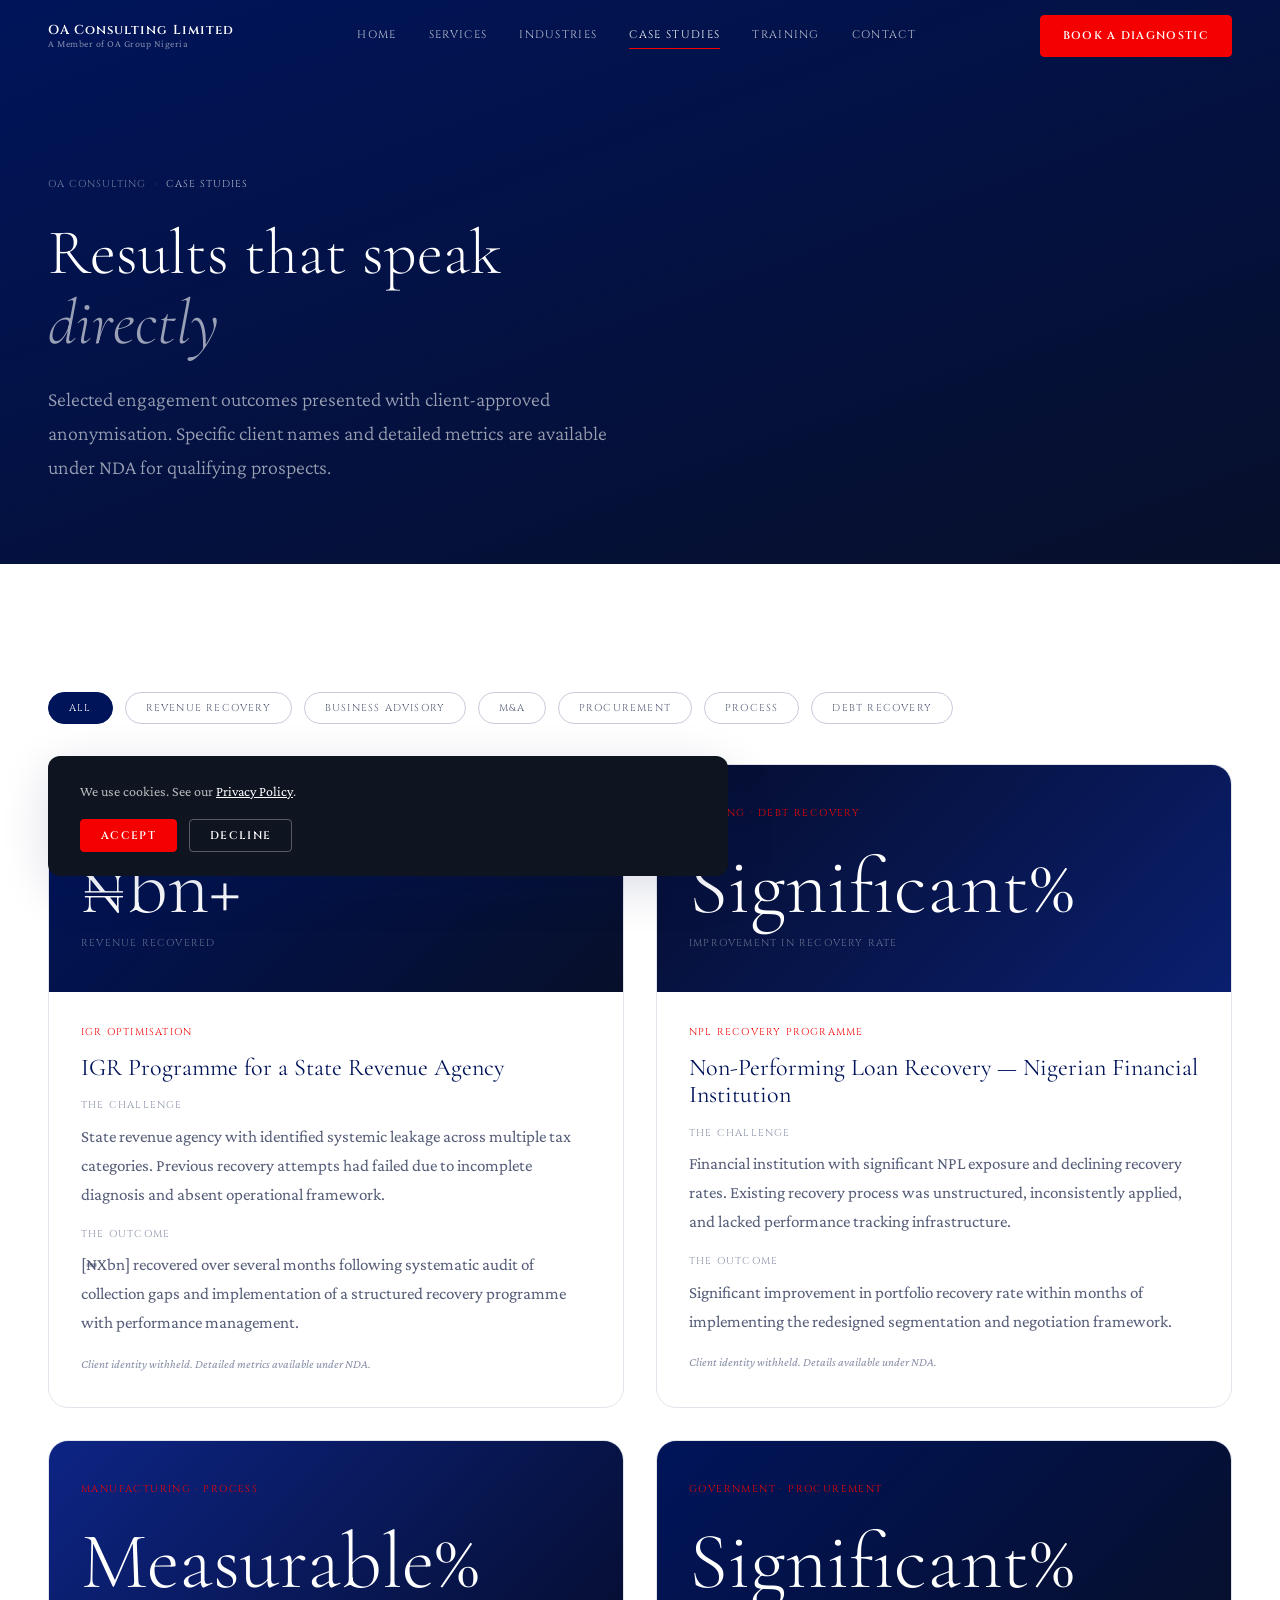
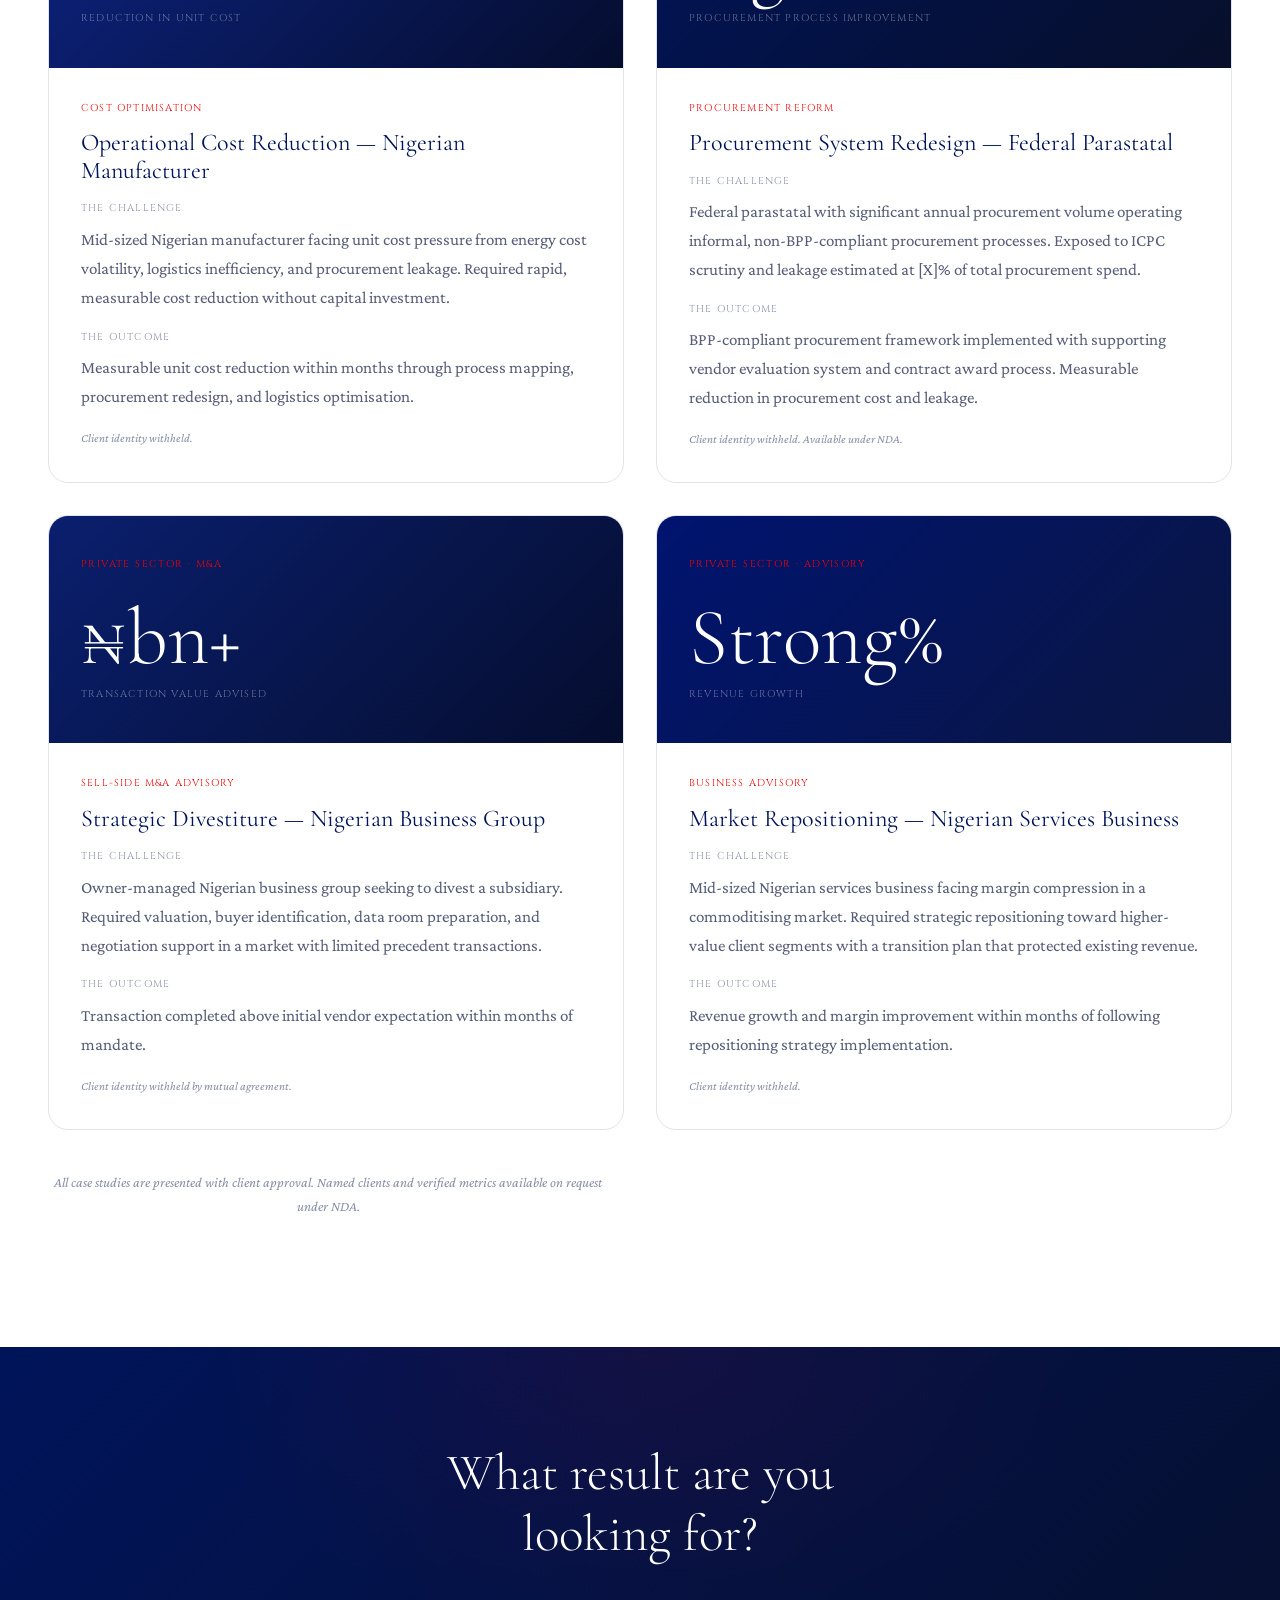
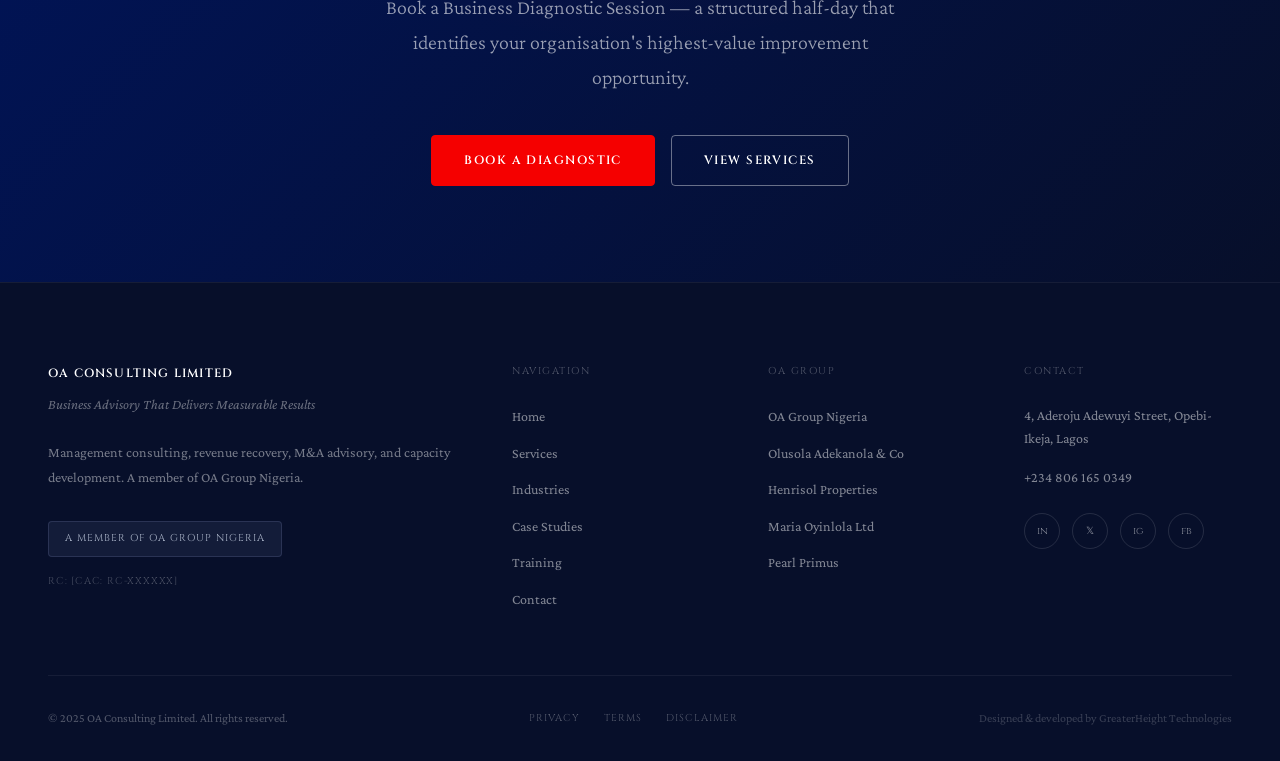
==== commit 3934dfe1: "Update" ====
--- a/case-studies/index.html
+++ b/case-studies/index.html
@@ -65,28 +65,28 @@
         </div>
         <div class="cs-grid" id="csGrid">
           <article class="cs-card reveal" data-category="revenue">
-            <div class="cs-card__header"><div class="cs-card__sector">Government · Revenue Recovery</div><div class="cs-card__metric">[₦Xbn]</div><div class="cs-card__metric-label">Revenue Recovered</div></div>
-            <div class="cs-card__body"><div class="cs-card__service">IGR Optimisation</div><h3 class="cs-card__title">IGR Programme for a State Revenue Agency</h3><div class="cs-card__challenge-label">The Challenge</div><p class="cs-card__challenge">State revenue agency with identified systemic leakage across [X] tax categories. Previous recovery attempts had failed due to incomplete diagnosis and absent operational framework.</p><div class="cs-card__challenge-label">The Outcome</div><p class="cs-card__challenge">[₦Xbn] recovered over [X] months following systematic audit of collection gaps and implementation of a structured recovery programme with performance management. [Metrics to be supplied by client.]</p><p class="cs-card__nda">Client identity withheld. Detailed metrics available under NDA.</p></div>
+            <div class="cs-card__header"><div class="cs-card__sector">Government · Revenue Recovery</div><div class="cs-card__metric">₦bn+</div><div class="cs-card__metric-label">Revenue Recovered</div></div>
+            <div class="cs-card__body"><div class="cs-card__service">IGR Optimisation</div><h3 class="cs-card__title">IGR Programme for a State Revenue Agency</h3><div class="cs-card__challenge-label">The Challenge</div><p class="cs-card__challenge">State revenue agency with identified systemic leakage across multiple tax categories. Previous recovery attempts had failed due to incomplete diagnosis and absent operational framework.</p><div class="cs-card__challenge-label">The Outcome</div><p class="cs-card__challenge">[₦Xbn] recovered over several months following systematic audit of collection gaps and implementation of a structured recovery programme with performance management.</p><p class="cs-card__nda">Client identity withheld. Detailed metrics available under NDA.</p></div>
           </article>
           <article class="cs-card reveal reveal--delay-1" data-category="debt">
-            <div class="cs-card__header" style="background:linear-gradient(135deg,#050D2E,#0a1f6e);"><div class="cs-card__sector">Banking · Debt Recovery</div><div class="cs-card__metric">[X]%</div><div class="cs-card__metric-label">Improvement in Recovery Rate</div></div>
-            <div class="cs-card__body"><div class="cs-card__service">NPL Recovery Programme</div><h3 class="cs-card__title">Non-Performing Loan Recovery — Nigerian Financial Institution</h3><div class="cs-card__challenge-label">The Challenge</div><p class="cs-card__challenge">Financial institution with significant NPL exposure and declining recovery rates. Existing recovery process was unstructured, inconsistently applied, and lacked performance tracking infrastructure.</p><div class="cs-card__challenge-label">The Outcome</div><p class="cs-card__challenge">[X]% improvement in portfolio recovery rate within [X] months of implementing the redesigned segmentation and negotiation framework. [Metrics to be supplied by client.]</p><p class="cs-card__nda">Client identity withheld. Details available under NDA.</p></div>
+            <div class="cs-card__header" style="background:linear-gradient(135deg,#050D2E,#0a1f6e);"><div class="cs-card__sector">Banking · Debt Recovery</div><div class="cs-card__metric">Significant%</div><div class="cs-card__metric-label">Improvement in Recovery Rate</div></div>
+            <div class="cs-card__body"><div class="cs-card__service">NPL Recovery Programme</div><h3 class="cs-card__title">Non-Performing Loan Recovery — Nigerian Financial Institution</h3><div class="cs-card__challenge-label">The Challenge</div><p class="cs-card__challenge">Financial institution with significant NPL exposure and declining recovery rates. Existing recovery process was unstructured, inconsistently applied, and lacked performance tracking infrastructure.</p><div class="cs-card__challenge-label">The Outcome</div><p class="cs-card__challenge">Significant improvement in portfolio recovery rate within months of implementing the redesigned segmentation and negotiation framework.</p><p class="cs-card__nda">Client identity withheld. Details available under NDA.</p></div>
           </article>
           <article class="cs-card reveal" data-category="process">
-            <div class="cs-card__header" style="background:linear-gradient(135deg,#0d2484,#050D2E);"><div class="cs-card__sector">Manufacturing · Process</div><div class="cs-card__metric">[X]%</div><div class="cs-card__metric-label">Reduction in Unit Cost</div></div>
-            <div class="cs-card__body"><div class="cs-card__service">Cost Optimisation</div><h3 class="cs-card__title">Operational Cost Reduction — Nigerian Manufacturer</h3><div class="cs-card__challenge-label">The Challenge</div><p class="cs-card__challenge">Mid-sized Nigerian manufacturer facing unit cost pressure from energy cost volatility, logistics inefficiency, and procurement leakage. Required rapid, measurable cost reduction without capital investment.</p><div class="cs-card__challenge-label">The Outcome</div><p class="cs-card__challenge">[X]% unit cost reduction within [X] months through process mapping, procurement redesign, and logistics optimisation. [Metrics to be supplied by client.]</p><p class="cs-card__nda">Client identity withheld.</p></div>
+            <div class="cs-card__header" style="background:linear-gradient(135deg,#0d2484,#050D2E);"><div class="cs-card__sector">Manufacturing · Process</div><div class="cs-card__metric">Measurable%</div><div class="cs-card__metric-label">Reduction in Unit Cost</div></div>
+            <div class="cs-card__body"><div class="cs-card__service">Cost Optimisation</div><h3 class="cs-card__title">Operational Cost Reduction — Nigerian Manufacturer</h3><div class="cs-card__challenge-label">The Challenge</div><p class="cs-card__challenge">Mid-sized Nigerian manufacturer facing unit cost pressure from energy cost volatility, logistics inefficiency, and procurement leakage. Required rapid, measurable cost reduction without capital investment.</p><div class="cs-card__challenge-label">The Outcome</div><p class="cs-card__challenge">Measurable unit cost reduction within months through process mapping, procurement redesign, and logistics optimisation.</p><p class="cs-card__nda">Client identity withheld.</p></div>
           </article>
           <article class="cs-card reveal reveal--delay-1" data-category="procurement">
-            <div class="cs-card__header" style="background:linear-gradient(135deg,#00145A,#070F2A);"><div class="cs-card__sector">Government · Procurement</div><div class="cs-card__metric">[X]%</div><div class="cs-card__metric-label">Procurement Process Improvement</div></div>
-            <div class="cs-card__body"><div class="cs-card__service">Procurement Reform</div><h3 class="cs-card__title">Procurement System Redesign — Federal Parastatal</h3><div class="cs-card__challenge-label">The Challenge</div><p class="cs-card__challenge">Federal parastatal with significant annual procurement volume operating informal, non-BPP-compliant procurement processes. Exposed to ICPC scrutiny and leakage estimated at [X]% of total procurement spend.</p><div class="cs-card__challenge-label">The Outcome</div><p class="cs-card__challenge">BPP-compliant procurement framework implemented with supporting vendor evaluation system and contract award process. Measurable reduction in procurement cost and leakage. [Metrics to be supplied by client.]</p><p class="cs-card__nda">Client identity withheld. Available under NDA.</p></div>
+            <div class="cs-card__header" style="background:linear-gradient(135deg,#00145A,#070F2A);"><div class="cs-card__sector">Government · Procurement</div><div class="cs-card__metric">Significant%</div><div class="cs-card__metric-label">Procurement Process Improvement</div></div>
+            <div class="cs-card__body"><div class="cs-card__service">Procurement Reform</div><h3 class="cs-card__title">Procurement System Redesign — Federal Parastatal</h3><div class="cs-card__challenge-label">The Challenge</div><p class="cs-card__challenge">Federal parastatal with significant annual procurement volume operating informal, non-BPP-compliant procurement processes. Exposed to ICPC scrutiny and leakage estimated at [X]% of total procurement spend.</p><div class="cs-card__challenge-label">The Outcome</div><p class="cs-card__challenge">BPP-compliant procurement framework implemented with supporting vendor evaluation system and contract award process. Measurable reduction in procurement cost and leakage.</p><p class="cs-card__nda">Client identity withheld. Available under NDA.</p></div>
           </article>
           <article class="cs-card reveal" data-category="ma">
-            <div class="cs-card__header" style="background:linear-gradient(135deg,#0a1f6e,#050D2E);"><div class="cs-card__sector">Private Sector · M&A</div><div class="cs-card__metric">[₦Xbn]</div><div class="cs-card__metric-label">Transaction Value Advised</div></div>
-            <div class="cs-card__body"><div class="cs-card__service">Sell-side M&A Advisory</div><h3 class="cs-card__title">Strategic Divestiture — Nigerian Business Group</h3><div class="cs-card__challenge-label">The Challenge</div><p class="cs-card__challenge">Owner-managed Nigerian business group seeking to divest a subsidiary. Required valuation, buyer identification, data room preparation, and negotiation support in a market with limited precedent transactions.</p><div class="cs-card__challenge-label">The Outcome</div><p class="cs-card__challenge">Transaction completed at [X]% premium to initial vendor expectation within [X] months of mandate. [Metrics and client details available under NDA.]</p><p class="cs-card__nda">Client identity withheld by mutual agreement.</p></div>
+            <div class="cs-card__header" style="background:linear-gradient(135deg,#0a1f6e,#050D2E);"><div class="cs-card__sector">Private Sector · M&A</div><div class="cs-card__metric">₦bn+</div><div class="cs-card__metric-label">Transaction Value Advised</div></div>
+            <div class="cs-card__body"><div class="cs-card__service">Sell-side M&A Advisory</div><h3 class="cs-card__title">Strategic Divestiture — Nigerian Business Group</h3><div class="cs-card__challenge-label">The Challenge</div><p class="cs-card__challenge">Owner-managed Nigerian business group seeking to divest a subsidiary. Required valuation, buyer identification, data room preparation, and negotiation support in a market with limited precedent transactions.</p><div class="cs-card__challenge-label">The Outcome</div><p class="cs-card__challenge">Transaction completed above initial vendor expectation within months of mandate.</p><p class="cs-card__nda">Client identity withheld by mutual agreement.</p></div>
           </article>
           <article class="cs-card reveal reveal--delay-1" data-category="advisory">
-            <div class="cs-card__header" style="background:linear-gradient(135deg,#001470,#0a1540);"><div class="cs-card__sector">Private Sector · Advisory</div><div class="cs-card__metric">[X]%</div><div class="cs-card__metric-label">Revenue Growth</div></div>
-            <div class="cs-card__body"><div class="cs-card__service">Business Advisory</div><h3 class="cs-card__title">Market Repositioning — Nigerian Services Business</h3><div class="cs-card__challenge-label">The Challenge</div><p class="cs-card__challenge">Mid-sized Nigerian services business facing margin compression in a commoditising market. Required strategic repositioning toward higher-value client segments with a transition plan that protected existing revenue.</p><div class="cs-card__challenge-label">The Outcome</div><p class="cs-card__challenge">[X]% revenue growth and margin improvement within [X] months following repositioning strategy implementation. [Metrics to be supplied by client.]</p><p class="cs-card__nda">Client identity withheld.</p></div>
+            <div class="cs-card__header" style="background:linear-gradient(135deg,#001470,#0a1540);"><div class="cs-card__sector">Private Sector · Advisory</div><div class="cs-card__metric">Strong%</div><div class="cs-card__metric-label">Revenue Growth</div></div>
+            <div class="cs-card__body"><div class="cs-card__service">Business Advisory</div><h3 class="cs-card__title">Market Repositioning — Nigerian Services Business</h3><div class="cs-card__challenge-label">The Challenge</div><p class="cs-card__challenge">Mid-sized Nigerian services business facing margin compression in a commoditising market. Required strategic repositioning toward higher-value client segments with a transition plan that protected existing revenue.</p><div class="cs-card__challenge-label">The Outcome</div><p class="cs-card__challenge">Revenue growth and margin improvement within months of following repositioning strategy implementation.</p><p class="cs-card__nda">Client identity withheld.</p></div>
           </article>
         </div>
         <p style="font-family:var(--font-body);font-size:var(--text-sm);color:var(--grey-400);margin-top:var(--sp-10);font-style:italic;text-align:center;">All case studies are presented with client approval. Named clients and verified metrics available on request under NDA.</p>
